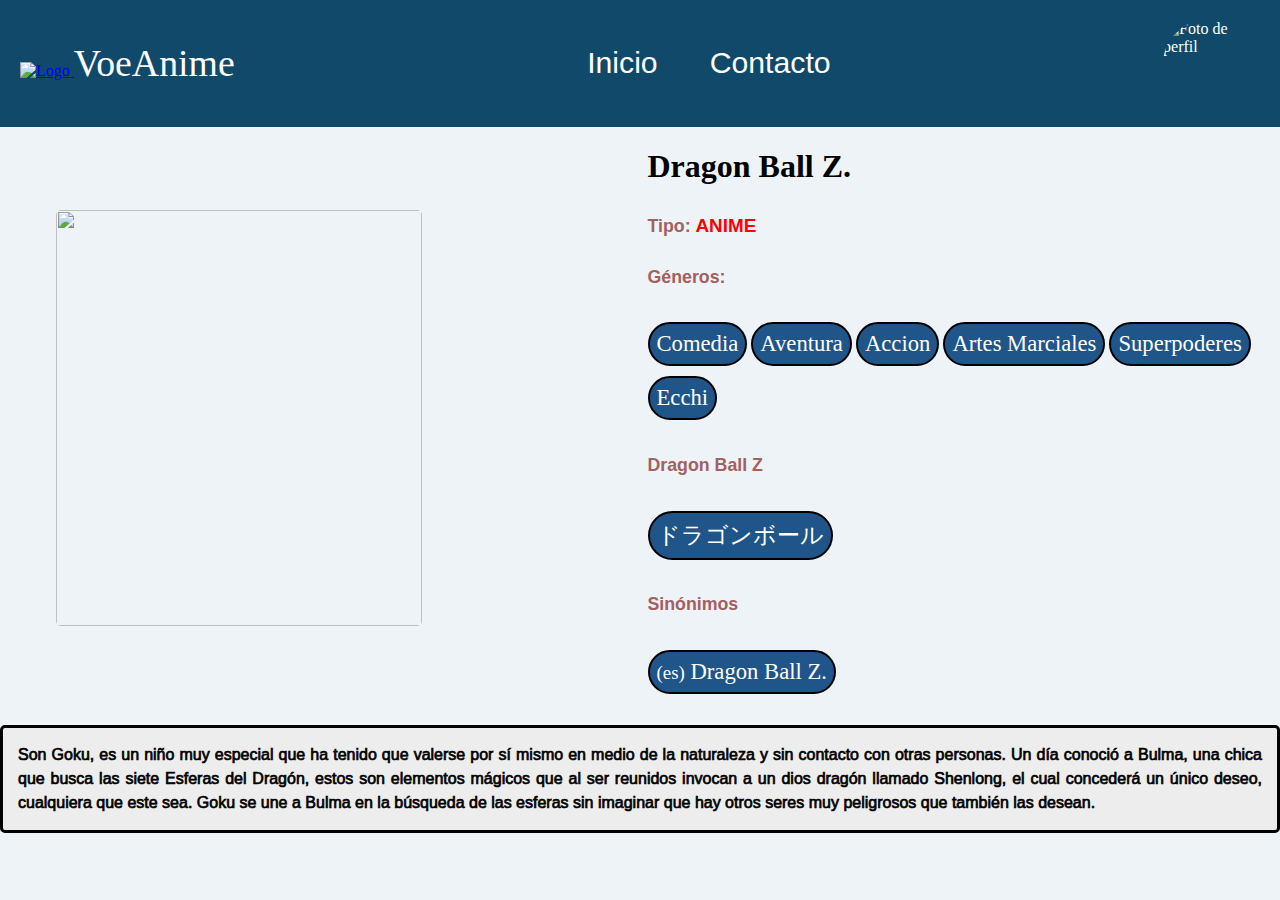
==== index.html @ 33ae3706 "1er WebSite" ====
<!DOCTYPE html>
<html lang="en">

<head>
    <meta charset="UTF-8">
    <meta http-equiv="X-UA-Compatible" content="IE=edge">
    <meta name="viewport" content="width=device-width, initial-scale=1.0">
    <link rel="stylesheet" href="style.css">
    <link rel="shortcut icon" href="https://cdn-icons-png.flaticon.com/512/5249/5249336.png" type="image/x-icon">

    <title>VoeAnime</title>
</head>

<body>
    <header>
        <nav>
            <div class="logo">
              <a href="index.html">
              <img src="https://cdn-icons-png.flaticon.com/512/5249/5249336.png" alt="Logo">
            </a>
              <p>VoeAnime</p>
            </div>
            <div class="items-list">
                <ul>
                    <li><a href="index.html">Inicio</a></li>
                    <li><a target="_blank" 
                      href="Contact.html">Contacto</a></li>
                  </ul>
            </div>
            
            <div class="profile">
              <img src="https://cdn-icons-png.flaticon.com/512/9777/9777627.png" alt="Foto de perfil" id="imagen">             
            </div>
          </nav>         
    </header>
    
    <div class="contenedor">
        <div class="div1">
                <div class="div-info"> 
                    <img class="img-fluid" 
                src="https://otakuteca.com/images/books/cover/603fad561637a.jpg"
                style="width: 366.52px;height: 415.98px;">
                </div>

        </div>
        <div class="div2">
            <h1 class="text-dark">
                Dragon Ball Z.
            </h1>
            <h5>Tipo: <span class="text-type">ANIME</span></h5>
            <h5>Géneros:</h5>
            <a class="badge" href="#">Comedia</a>
            <a class="badge" href="#">Aventura</a>
            <a class="badge" href="#">Accion</a>
            <a class="badge" href="#">Artes Marciales</a>
            <a class="badge" href="#">Superpoderes</a>
            <a class="badge" href="#">Ecchi</a>   
            <h5>Dragon Ball Z</h5>
            <span class="badge" style="max-width:250px;"
                title="年下に告白された">ドラゴンボール</span>
            <h5>Sinónimos</h5>
            <span class="badge" style="max-width:250px;"
                title="Mi hermanita trajo un chico a casa."><small>(es)</small> Dragon Ball Z.</span>
        
        </div>

        <div class="div3">
            <div class="col-12">
                <p>Son Goku, es un niño muy especial que ha tenido que valerse por sí 
                    mismo en medio de la naturaleza y sin contacto con otras personas. Un día conoció
                     a Bulma, una chica que busca las siete Esferas del Dragón, estos son elementos 
                     mágicos que al ser reunidos invocan a un dios dragón llamado Shenlong, el cual 
                     concederá un único deseo, cualquiera que este sea. Goku se une a Bulma en la 
                     búsqueda de las esferas sin imaginar que hay otros seres muy peligrosos que 
                     también las desean.</p>
                </div>
        </div>
    </div>

</body>

</html>
---- style.css ----
body{
    margin: 0;
    background-color: rgb(238, 243, 247);
}
.contenedor {
    display: flex;
    flex-wrap: wrap;
    justify-content: space-around;
    justify-content: center;

  }

  .div1 img{
    max-width: 100%;
    height: auto;
    text-align: center;
    margin-top: 15px;
    border-radius: 5px;
  }
  .div-info{
    margin-left: 1cm;
  }
  
  .div2{
    max-width: 100%;
    height: auto;
    padding-left: 15px;

  }
  .div1,.div2{
    width: 48%;
    height: 100%;
    margin: auto 0px;
  } 
  .div3 {
    width: 100%;
    height: 100%;
    background-color: rgb(238, 237, 237);
    margin-top: 0.7cm;
    margin-bottom: 0.7cm;

    border-radius: 6px;
    text-align: center;

  }
  .text-type{
    color: red;
    font-family: Verdana, Geneva, Tahoma, sans-serif;
    font-size: 0.5cm;
  }
  .badge{
    background-color: rgb(31, 85, 136);
    color: rgb(255, 255, 255);
    font-size: 0.6cm;
    display: inline-block;
    padding: 7px;
    border: 2px solid rgb(0, 0, 0);
    border-radius: 25px;
    text-decoration: none;
    margin: 5px auto;
  }
  h5{
    color: rgb(163, 96, 96);
    font-size: 0.47cm;
    font-family: Verdana, Geneva, Tahoma, sans-serif;
  }
  .col-12 p{
    font-family: Tahoma, sans-serif;
    color: rgb(0, 0, 0);
    line-height: 1.5;
    -webkit-text-stroke-color: rgb(0, 0, 0);
    -webkit-text-stroke-width: 0.7px;
    text-align: justify;
    margin: auto 0px;
    padding: 15px;
    border-style: solid;
    border-radius: 5px;
  }
  @media (max-width: 700px) {
    .contenedor {
      flex-direction: column;
      align-items: center;
    }
    .div1, .div2, .div3{
      width: 90%;
      
    }
    .col-12 p{
        padding: 5px;
    }
   .div-info{
    text-align: center;
    justify-content: center;
    margin-left: auto;
   } 


  }
 
  
  
  ::-webkit-scrollbar {
    width: 10px; /* Ancho de la barra de desplazamiento */
  }
  
  /* Estilo del "thumb" o agarre de la barra de desplazamiento */
  ::-webkit-scrollbar-thumb {
    background-color: rgb(5, 20, 63); /* Color del agarre */
    border-radius: 10px; /* Borde redondeado del agarre */
  }
  
  /* Estilo del fondo de la barra de desplazamiento */
  ::-webkit-scrollbar-track {
    background-color: #ffffff; /* Color del fondo */
    border-radius: 10px; /* Borde redondeado del fondo */
  }

  

  nav {
    display: flex;
    justify-content: space-between;
    align-items: center;
    background-color: #104969;
    color: #fff;
    padding: 20px;
    max-width: 100%;
  }
  
  nav ul {
    display: flex;
    list-style: none;
    margin: 0;
    padding: 0;
  }
  
  nav ul li {
    margin-left: 20px;
  }
  
  nav ul li a {
    text-decoration: none;
    color: #fff;
    font-size: 0.8cm;
    font-family: sans-serif;
    margin: 16px;
  }
  nav ul li a:hover{
    color: red;
    font-size: 0.8cm;
    text-decoration: solid;
  }
  .profile {
    display: flex;
    align-items: center;
  }
  
  .profile img {
    width: 2.3cm;
    height: 2.3cm;
    border-radius: 50%;
    margin-right: 10px;
  }
  
  .logo a img {
    width: 60px;
    height: 60px;
  }
  .logo p{
    display: inline;
    font-size: 1cm;
  }
  
  @media screen and (max-width: 768px) {
    nav {
      flex-direction: column;
      line-height: 2;
    }
    
    nav ul {
      margin-top: 20px;
      display: block;
    }
    nav ul li a{
        font-size: 0.8cm;
    }
    nav ul li{
        text-align: center;
        margin-left: 0;
    }
    nav ul li a:hover{
        font-size: 0.8cm;
    }
    nav .logo{
        text-align: center;
    }
    nav .logo p{
        font-size: 0.67cm;
    }
  }
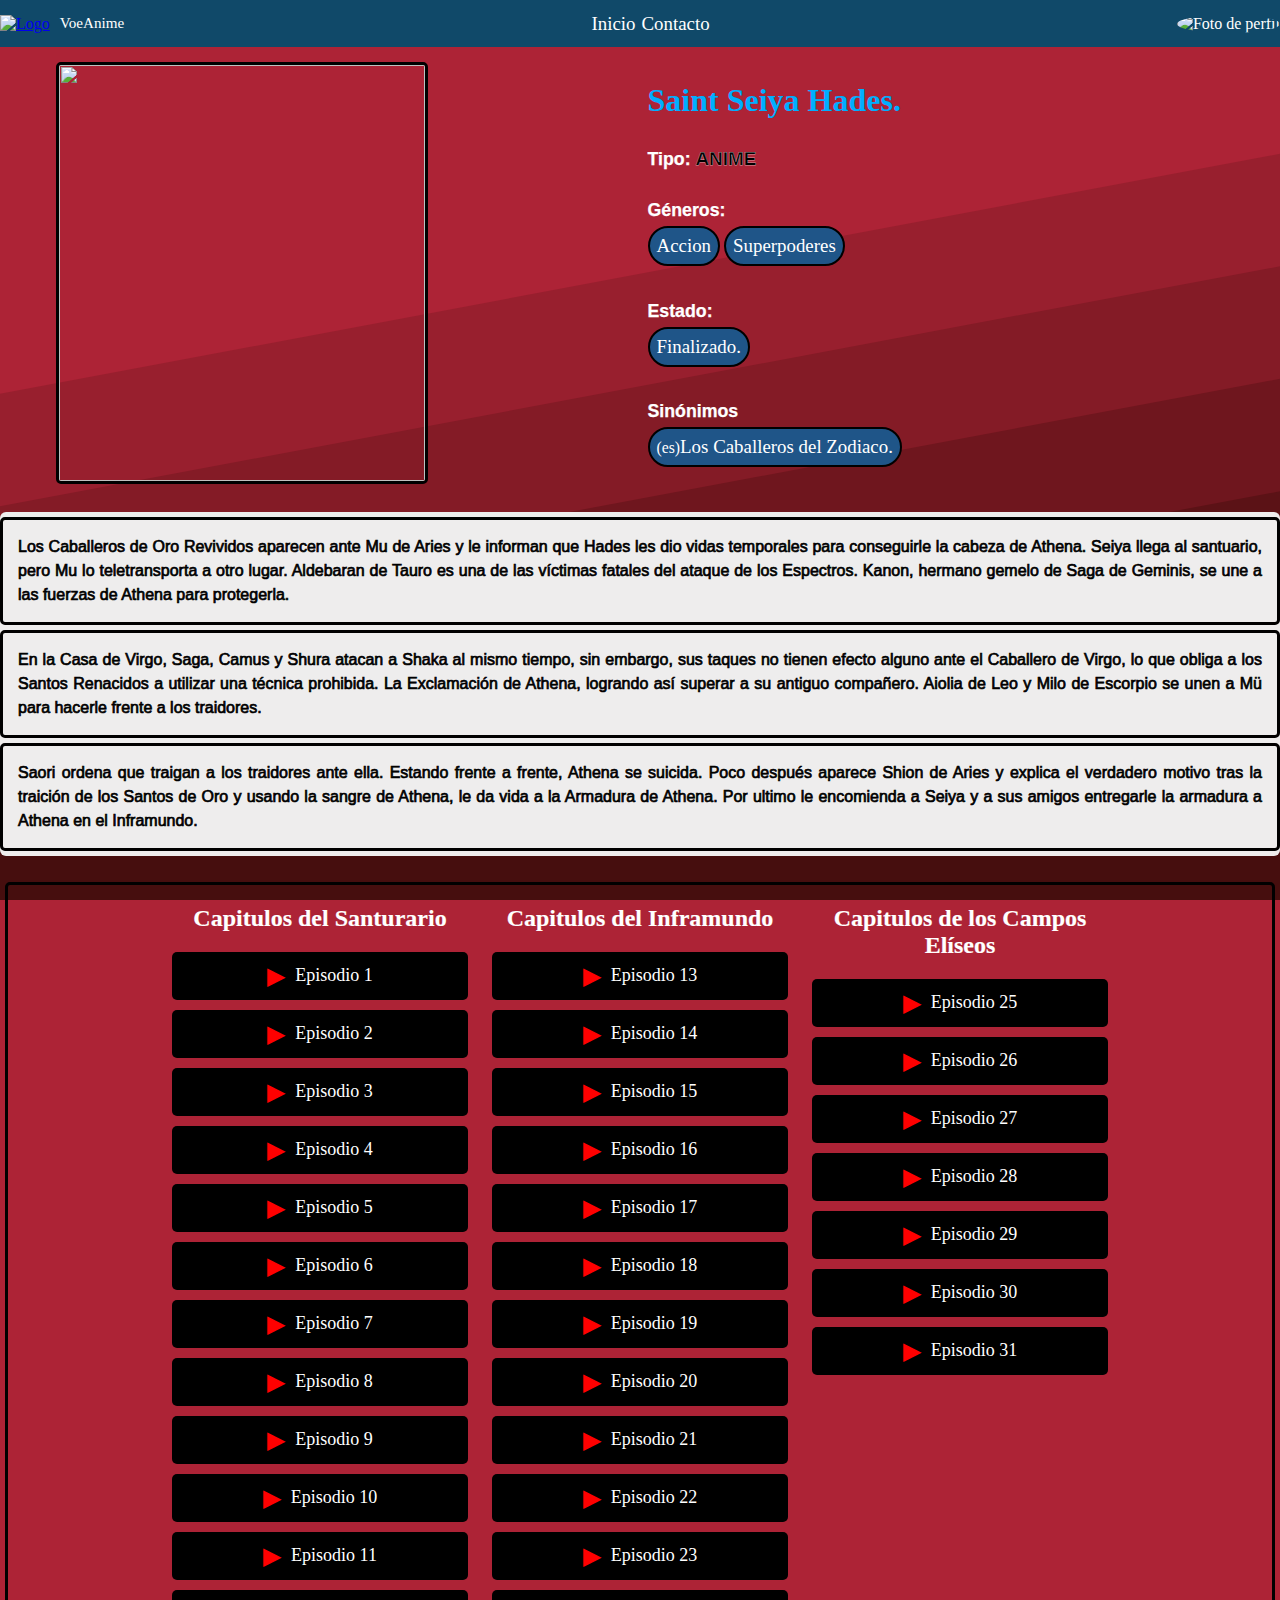
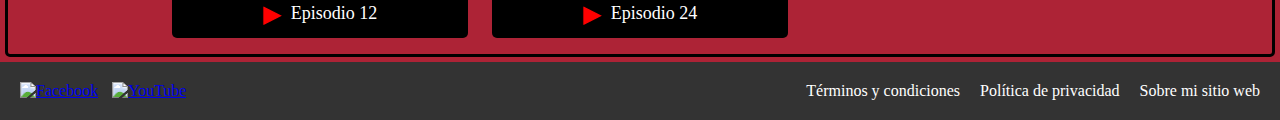
==== commit e2660f58: "1st Commit" ====
--- a/index.html
+++ b/index.html
@@ -1,5 +1,5 @@
 <!DOCTYPE html>
-<html lang="en">
+<html lang="es">
 
 <head>
     <meta charset="UTF-8">
@@ -13,69 +13,232 @@
 
 <body>
     <header>
-        <nav>
-            <div class="logo">
-              <a href="index.html">
-              <img src="https://cdn-icons-png.flaticon.com/512/5249/5249336.png" alt="Logo">
-            </a>
-              <p>VoeAnime</p>
-            </div>
-            <div class="items-list">
-                <ul>
-                    <li><a href="index.html">Inicio</a></li>
-                    <li><a target="_blank" 
-                      href="Contact.html">Contacto</a></li>
-                  </ul>
-            </div>
+            <nav>
+                <div class="logo">
+                    <a href="index.html">
+                        <img src="https://cdn-icons-png.flaticon.com/512/5249/5249336.png" alt="Logo">
+                    </a>
+                    <p>VoeAnime</p>
+                </div>
+                <div class="items-list">
+                    <ul>
+                        <li><a href="index.html">Inicio</a></li>
+                        <li><a href="Contact.html">Contacto</a></li>
+                    </ul>
+                </div>
             
-            <div class="profile">
-              <img src="https://cdn-icons-png.flaticon.com/512/9777/9777627.png" alt="Foto de perfil" id="imagen">             
-            </div>
-          </nav>         
+                <div class="profile">
+                    <img src="https://cdn-icons-png.flaticon.com/512/668/668709.png" alt="Foto de perfil" id="imagen">
+                </div>
+            </nav>
     </header>
     
     <div class="contenedor">
         <div class="div1">
                 <div class="div-info"> 
                     <img class="img-fluid" 
-                src="https://otakuteca.com/images/books/cover/603fad561637a.jpg"
+                src="https://th.bing.com/th/id/R.bb7d859a312b471f4f95d62e9cdc66c1?rik=AHQybPmi0LledA&riu=http%3a%2f%2fprintpowerful.weebly.com%2fuploads%2f1%2f2%2f3%2f9%2f123973546%2f733772283.jpg&ehk=G5GS4Mqj9rQ6roEHNL6Typgz8TKo2cwsLbN8mxddWr4%3d&risl=&pid=ImgRaw&r=0"
                 style="width: 366.52px;height: 415.98px;">
                 </div>
 
         </div>
         <div class="div2">
             <h1 class="text-dark">
-                Dragon Ball Z.
+                Saint Seiya Hades.
             </h1>
             <h5>Tipo: <span class="text-type">ANIME</span></h5>
             <h5>Géneros:</h5>
-            <a class="badge" href="#">Comedia</a>
-            <a class="badge" href="#">Aventura</a>
             <a class="badge" href="#">Accion</a>
-            <a class="badge" href="#">Artes Marciales</a>
             <a class="badge" href="#">Superpoderes</a>
-            <a class="badge" href="#">Ecchi</a>   
-            <h5>Dragon Ball Z</h5>
-            <span class="badge" style="max-width:250px;"
-                title="年下に告白された">ドラゴンボール</span>
+            <h5>Estado: </h5>
+            <span id="status" class="badge" style="max-width:250px;"
+                title="Estado">Finalizado.</span>
             <h5>Sinónimos</h5>
             <span class="badge" style="max-width:250px;"
-                title="Mi hermanita trajo un chico a casa."><small>(es)</small> Dragon Ball Z.</span>
+                title="Los Caballeros del Zodiaco."><small>(es)</small>Los Caballeros del Zodiaco.</span>
         
         </div>
 
         <div class="div3">
             <div class="col-12">
-                <p>Son Goku, es un niño muy especial que ha tenido que valerse por sí 
-                    mismo en medio de la naturaleza y sin contacto con otras personas. Un día conoció
-                     a Bulma, una chica que busca las siete Esferas del Dragón, estos son elementos 
-                     mágicos que al ser reunidos invocan a un dios dragón llamado Shenlong, el cual 
-                     concederá un único deseo, cualquiera que este sea. Goku se une a Bulma en la 
-                     búsqueda de las esferas sin imaginar que hay otros seres muy peligrosos que 
-                     también las desean.</p>
-                </div>
-        </div>
-    </div>
+                <p>Los Caballeros de Oro Revividos aparecen ante Mu de Aries y le informan que Hades 
+                    les dio vidas temporales para conseguirle la cabeza de Athena. Seiya llega al santuario, 
+                    pero Mu lo teletransporta a otro lugar. Aldebaran de Tauro es una de las víctimas fatales 
+                    del ataque de los Espectros. Kanon, hermano gemelo de Saga de Geminis, se une a las fuerzas 
+                    de Athena para protegerla.
+                </p>
+                <p>En la Casa de Virgo, Saga, Camus y Shura atacan a Shaka al mismo tiempo, sin embargo, sus 
+                    taques no tienen efecto alguno ante el Caballero de Virgo, lo que obliga a los Santos Renacidos 
+                    a utilizar una técnica prohibida. La Exclamación de Athena, logrando así superar a su antiguo 
+                    compañero. Aiolia de Leo y Milo de Escorpio se unen a Mü para hacerle frente a los traidores.
+                </p>
+                <p>Saori ordena que traigan a los traidores ante ella. Estando frente a frente, Athena se suicida. 
+                    Poco después aparece Shion de Aries y explica el verdadero motivo tras la traición de los Santos 
+                    de Oro y usando la sangre de Athena, le da vida a la Armadura de Athena. Por ultimo le encomienda 
+                    a Seiya y a sus amigos entregarle la armadura a Athena en el Inframundo.
+                </p>
+                </div>
+        </div>
+    </div>
+
+    <div class="episodes-container">
+        <div class="episodes-group">
+            <h2>Capitulos del Santurario</h2>
+            <ul class="episodes-list">
+                <li class="episode">
+                    <span class="play-icon">&#x25B6;</span>
+                    <a href="ch1.html">Episodio 1</a>
+                </li>
+                <li class="episode">
+                    <span class="play-icon">&#x25B6;</span>
+                    <a href="#">Episodio 2</a>
+                </li>
+                <li class="episode">
+                    <span class="play-icon">&#x25B6;</span>
+                    <a href="#">Episodio 3</a>
+                </li>
+                <li class="episode">
+                    <span class="play-icon">&#x25B6;</span>
+                    <a href="#">Episodio 4</a>
+                </li>
+                <li class="episode">
+                    <span class="play-icon">&#x25B6;</span>
+                    <a href="#">Episodio 5</a>
+                </li>
+                <li class="episode">
+                    <span class="play-icon">&#x25B6;</span>
+                    <a href="#">Episodio 6</a>
+                </li>
+                <li class="episode">
+                    <span class="play-icon">&#x25B6;</span>
+                    <a href="#">Episodio 7</a>
+                </li>
+                <li class="episode">
+                    <span class="play-icon">&#x25B6;</span>
+                    <a href="#">Episodio 8</a>
+                </li>
+                <li class="episode">
+                    <span class="play-icon">&#x25B6;</span>
+                    <a href="#">Episodio 9</a>
+                </li>
+                <li class="episode">
+                    <span class="play-icon">&#x25B6;</span>
+                    <a href="#">Episodio 10</a>
+                </li>
+                <li class="episode">
+                    <span class="play-icon">&#x25B6;</span>
+                    <a href="#">Episodio 11</a>
+                </li>
+                <li class="episode">
+                    <span class="play-icon">&#x25B6;</span>
+                    <a href="#">Episodio 12</a>
+                </li>
+            </ul>
+        </div>
+        <div class="episodes-group">
+            <h2>Capitulos del Inframundo</h2>
+            <ul class="episodes-list">
+                <li class="episode">
+                    <span class="play-icon">&#x25B6;</span>
+                    <a href="#">Episodio 13</a>
+                </li>
+                <li class="episode">
+                    <span class="play-icon">&#x25B6;</span>
+                    <a href="#">Episodio 14</a>
+                </li>
+                <li class="episode">
+                    <span class="play-icon">&#x25B6;</span>
+                    <a href="#">Episodio 15</a>
+                </li>
+                <li class="episode">
+                    <span class="play-icon">&#x25B6;</span>
+                    <a href="#">Episodio 16</a>
+                </li>
+                <li class="episode">
+                    <span class="play-icon">&#x25B6;</span>
+                    <a href="#">Episodio 17</a>
+                </li>
+                <li class="episode">
+                    <span class="play-icon">&#x25B6;</span>
+                    <a href="#">Episodio 18</a>
+                </li>
+                <li class="episode">
+                    <span class="play-icon">&#x25B6;</span>
+                    <a href="#">Episodio 19</a>
+                </li>
+                <li class="episode">
+                    <span class="play-icon">&#x25B6;</span>
+                    <a href="#">Episodio 20</a>
+                </li>
+                <li class="episode">
+                    <span class="play-icon">&#x25B6;</span>
+                    <a href="#">Episodio 21</a>
+                </li>
+                <li class="episode">
+                    <span class="play-icon">&#x25B6;</span>
+                    <a href="#">Episodio 22</a>
+                </li>
+                <li class="episode">
+                    <span class="play-icon">&#x25B6;</span>
+                    <a href="#">Episodio 23</a>
+                </li>
+                <li class="episode">
+                    <span class="play-icon">&#x25B6;</span>
+                    <a href="#">Episodio 24</a>
+                </li>
+            </ul>
+        </div>
+        <div class="episodes-group">
+            <h2>Capitulos de los Campos Elíseos</h2>
+            <ul class="episodes-list">
+                <li class="episode">
+                    <span class="play-icon">&#x25B6;</span>
+                    <a href="#">Episodio 25</a>
+                </li>
+                <li class="episode">
+                    <span class="play-icon">&#x25B6;</span>
+                    <a href="#">Episodio 26</a>
+                </li>
+                <li class="episode">
+                    <span class="play-icon">&#x25B6;</span>
+                    <a href="#">Episodio 27</a>
+                </li>
+                <li class="episode">
+                    <span class="play-icon">&#x25B6;</span>
+                    <a href="#">Episodio 28</a>
+                </li>
+                <li class="episode">
+                    <span class="play-icon">&#x25B6;</span>
+                    <a href="#">Episodio 29</a>
+                </li>
+                <li class="episode">
+                    <span class="play-icon">&#x25B6;</span>
+                    <a href="#">Episodio 30</a>
+                </li>
+                <li class="episode">
+                    <span class="play-icon">&#x25B6;</span>
+                    <a href="#">Episodio 31</a>
+                </li>
+                <!-- Continúa con los episodios 27-30 -->
+            </ul>
+        </div>
+    </div>
+      
+
+<footer>
+    <div class="social-media">
+      <a href="https://www.facebook.com/" target="_blank"><img src="https://cdn-icons-png.flaticon.com/512/2504/2504903.png" alt="Facebook"></a>
+      <a href="https://www.youtube.com/" target="_blank"><img src="https://cdn-icons-png.flaticon.com/512/2504/2504848.png" alt="YouTube"></a>
+    </div>
+    <div class="links">
+      <ul>
+        <li><a href="#">Términos y condiciones</a></li>
+        <li><a href="#">Política de privacidad</a></li>
+        <li><a href="#">Sobre mi sitio web</a></li>
+      </ul>
+    </div>
+</footer>
+  
 
 </body>
 
--- a/style.css
+++ b/style.css
@@ -1,6 +1,73 @@
+/* BARRA DE NAVEGACION*/
+
+
+nav {
+  display: flex;
+  justify-content: space-between;
+  align-items: center;
+  background-color: #104969;
+  color: #fff;  
+}
+nav ul li{
+  list-style: none;
+}
+.logo {
+  display: flex;
+  align-items: center;
+}
+
+.logo img {
+  width: 50px;
+  height: 50px;
+  margin-right: 10px;
+}
+.logo p{
+  font-size: 0.4cm;
+}
+.items-list {
+  display: flex;
+}
+
+.items-list ul {
+  list-style: none;
+  margin: 0;
+  padding: 0;
+  display: flex;
+}
+.items-list ul li a{
+  margin: 3px;
+  font-size: 0.5cm;
+  text-decoration: none;
+  color: rgb(255, 255, 255);
+  padding: 0;
+}
+.items-list ul li a:hover{
+  color: red;
+}
+.profile img {
+  width: 50px;
+  height: 50px;
+  border-radius: 50%;
+}
+
+@media (max-width:290px) {
+  nav{
+    flex-direction: column;
+  }
+  .profile img{
+    width: 35px;
+    height: auto;
+  }
+}
+
+
+/*CUERPO DEL WEBSITE*/
 body{
     margin: 0;
-    background-color: rgb(238, 243, 247);
+    background-color: #AD2336;
+    background-image: url("data:image/svg+xml,%3Csvg xmlns='http://www.w3.org/2000/svg' width='100%25' height='100%25' viewBox='0 0 1600 800'%3E%3Cg %3E%3Cpolygon fill='%23981f2e' points='1600 160 0 460 0 350 1600 50'/%3E%3Cpolygon fill='%23841b26' points='1600 260 0 560 0 450 1600 150'/%3E%3Cpolygon fill='%236f161e' points='1600 360 0 660 0 550 1600 250'/%3E%3Cpolygon fill='%235b1216' points='1600 460 0 760 0 650 1600 350'/%3E%3Cpolygon fill='%23460E0E' points='1600 800 0 800 0 750 1600 450'/%3E%3C/g%3E%3C/svg%3E");
+    background-attachment: fixed;
+    background-size: cover;
 }
 .contenedor {
     display: flex;
@@ -8,6 +75,9 @@
     justify-content: space-around;
     justify-content: center;
 
+  }
+  .text-dark{
+    color: #00aeff;
   }
 
   .div1 img{
@@ -16,6 +86,7 @@
     text-align: center;
     margin-top: 15px;
     border-radius: 5px;
+    border: 3px solid black;
   }
   .div-info{
     margin-left: 1cm;
@@ -44,14 +115,14 @@
 
   }
   .text-type{
-    color: red;
+    color: rgb(0, 0, 0);
     font-family: Verdana, Geneva, Tahoma, sans-serif;
     font-size: 0.5cm;
   }
   .badge{
     background-color: rgb(31, 85, 136);
     color: rgb(255, 255, 255);
-    font-size: 0.6cm;
+    font-size: 0.5cm;
     display: inline-block;
     padding: 7px;
     border: 2px solid rgb(0, 0, 0);
@@ -59,10 +130,14 @@
     text-decoration: none;
     margin: 5px auto;
   }
+  
   h5{
-    color: rgb(163, 96, 96);
+    color: rgb(255, 255, 255);
     font-size: 0.47cm;
+    -webkit-text-stroke-color: rgb(255, 255, 255);
+    -webkit-text-stroke-width: 0.25px;
     font-family: Verdana, Geneva, Tahoma, sans-serif;
+    margin-bottom: 0px;
   }
   .col-12 p{
     font-family: Tahoma, sans-serif;
@@ -71,7 +146,7 @@
     -webkit-text-stroke-color: rgb(0, 0, 0);
     -webkit-text-stroke-width: 0.7px;
     text-align: justify;
-    margin: auto 0px;
+    margin: 5px 0px;
     padding: 15px;
     border-style: solid;
     border-radius: 5px;
@@ -82,8 +157,7 @@
       align-items: center;
     }
     .div1, .div2, .div3{
-      width: 90%;
-      
+      width: 90%;  
     }
     .col-12 p{
         padding: 5px;
@@ -92,12 +166,85 @@
     text-align: center;
     justify-content: center;
     margin-left: auto;
-   } 
-
-
-  }
- 
-  
+   }  
+  }
+/*CHAPTERS*/
+/* Estilos para el contenedor principal */
+.episodes-container {
+  display: flex;
+  flex-wrap: wrap;
+  justify-content: center;
+  gap: 20px;
+  border: 3px solid black;
+  margin-left: 5px;
+  margin-right: 5px;
+  margin-bottom: 5px;
+  border-radius: 5px;
+}
+
+/* Estilos para cada grupo de episodios */
+.episodes-group {
+  flex-basis: 100%;
+  max-width: 300px;
+  text-align: center;
+}
+
+/* Estilos para el título de cada grupo */
+.episodes-group h2 {
+  font-size: 24px;
+  font-weight: bold;
+  color: #fff;
+  -webkit-text-stroke-color: rgb(255, 255, 255);
+  -webkit-text-stroke-width: 0.15px;
+
+
+}
+
+/* Estilos para cada episodio */
+.episode {
+  display: flex;
+  align-items: center;
+  justify-content: center;
+  font-size: 18px;
+  padding: 10px;
+  border-radius: 5px;
+  background-color: #000000;
+  margin-bottom: 10px;
+}
+.episodes-list{
+  padding-left: 2px;
+  padding-right: 2px;
+}
+/* Estilos para el ícono de "play" */
+.play-icon {
+  display: inline-block;
+  font-size: 24px;
+  margin-right: 10px;
+  color: #ff0000;
+}
+
+/* Estilos para el enlace de cada episodio */
+.episode a {
+  color: #ffffff;
+  text-decoration: none;
+}
+.episode a:hover{
+  color: red;
+}
+.play-icon:hover{
+  cursor: pointer;
+}
+/* Estilos para la lista de episodios en pantallas pequeñas */
+@media screen and (max-width: 600px) {
+  .episodes-group {
+    max-width: 100%;
+  }
+}
+
+
+
+
+  /*SCROLLBAR DEL WEBSITE*/
   
   ::-webkit-scrollbar {
     width: 10px; /* Ancho de la barra de desplazamiento */
@@ -115,88 +262,56 @@
     border-radius: 10px; /* Borde redondeado del fondo */
   }
 
-  
-
-  nav {
+
+  /*social media FOOTER*/
+
+
+  footer {
+    bottom: 0;
+    background-color: #333;
+    color: #fff;
+    padding: 20px;
     display: flex;
     justify-content: space-between;
     align-items: center;
-    background-color: #104969;
-    color: #fff;
-    padding: 20px;
-    max-width: 100%;
-  }
-  
-  nav ul {
-    display: flex;
+    flex-wrap: wrap;
+  }
+  
+  .social-media img {
+    width: 30px;
+    height: 30px;
+    margin-right: 10px;
+  }
+  
+  .links ul {
     list-style: none;
     margin: 0;
     padding: 0;
-  }
-  
-  nav ul li {
-    margin-left: 20px;
-  }
-  
-  nav ul li a {
+    display: flex;
+  }
+  
+  .links li:not(:last-child) {
+    margin-right: 20px;
+  }
+  
+  .links a {
+    color: #fff;
     text-decoration: none;
-    color: #fff;
-    font-size: 0.8cm;
-    font-family: sans-serif;
-    margin: 16px;
-  }
-  nav ul li a:hover{
+  }
+  
+  .links a:hover {
+    text-decoration: underline;
+  }
+  .links a:hover {
     color: red;
-    font-size: 0.8cm;
-    text-decoration: solid;
-  }
-  .profile {
-    display: flex;
-    align-items: center;
-  }
-  
-  .profile img {
-    width: 2.3cm;
-    height: 2.3cm;
-    border-radius: 50%;
-    margin-right: 10px;
-  }
-  
-  .logo a img {
-    width: 60px;
-    height: 60px;
-  }
-  .logo p{
-    display: inline;
-    font-size: 1cm;
-  }
-  
-  @media screen and (max-width: 768px) {
-    nav {
-      flex-direction: column;
+    text-decoration: none;
+  }
+  @media (max-width:500px) {
+    .links ul{
+      display: block;
       line-height: 2;
     }
-    
-    nav ul {
-      margin-top: 20px;
-      display: block;
-    }
-    nav ul li a{
-        font-size: 0.8cm;
-    }
-    nav ul li{
-        text-align: center;
-        margin-left: 0;
-    }
-    nav ul li a:hover{
-        font-size: 0.8cm;
-    }
-    nav .logo{
-        text-align: center;
-    }
-    nav .logo p{
-        font-size: 0.67cm;
-    }
-  }
+  }
+  
   
   